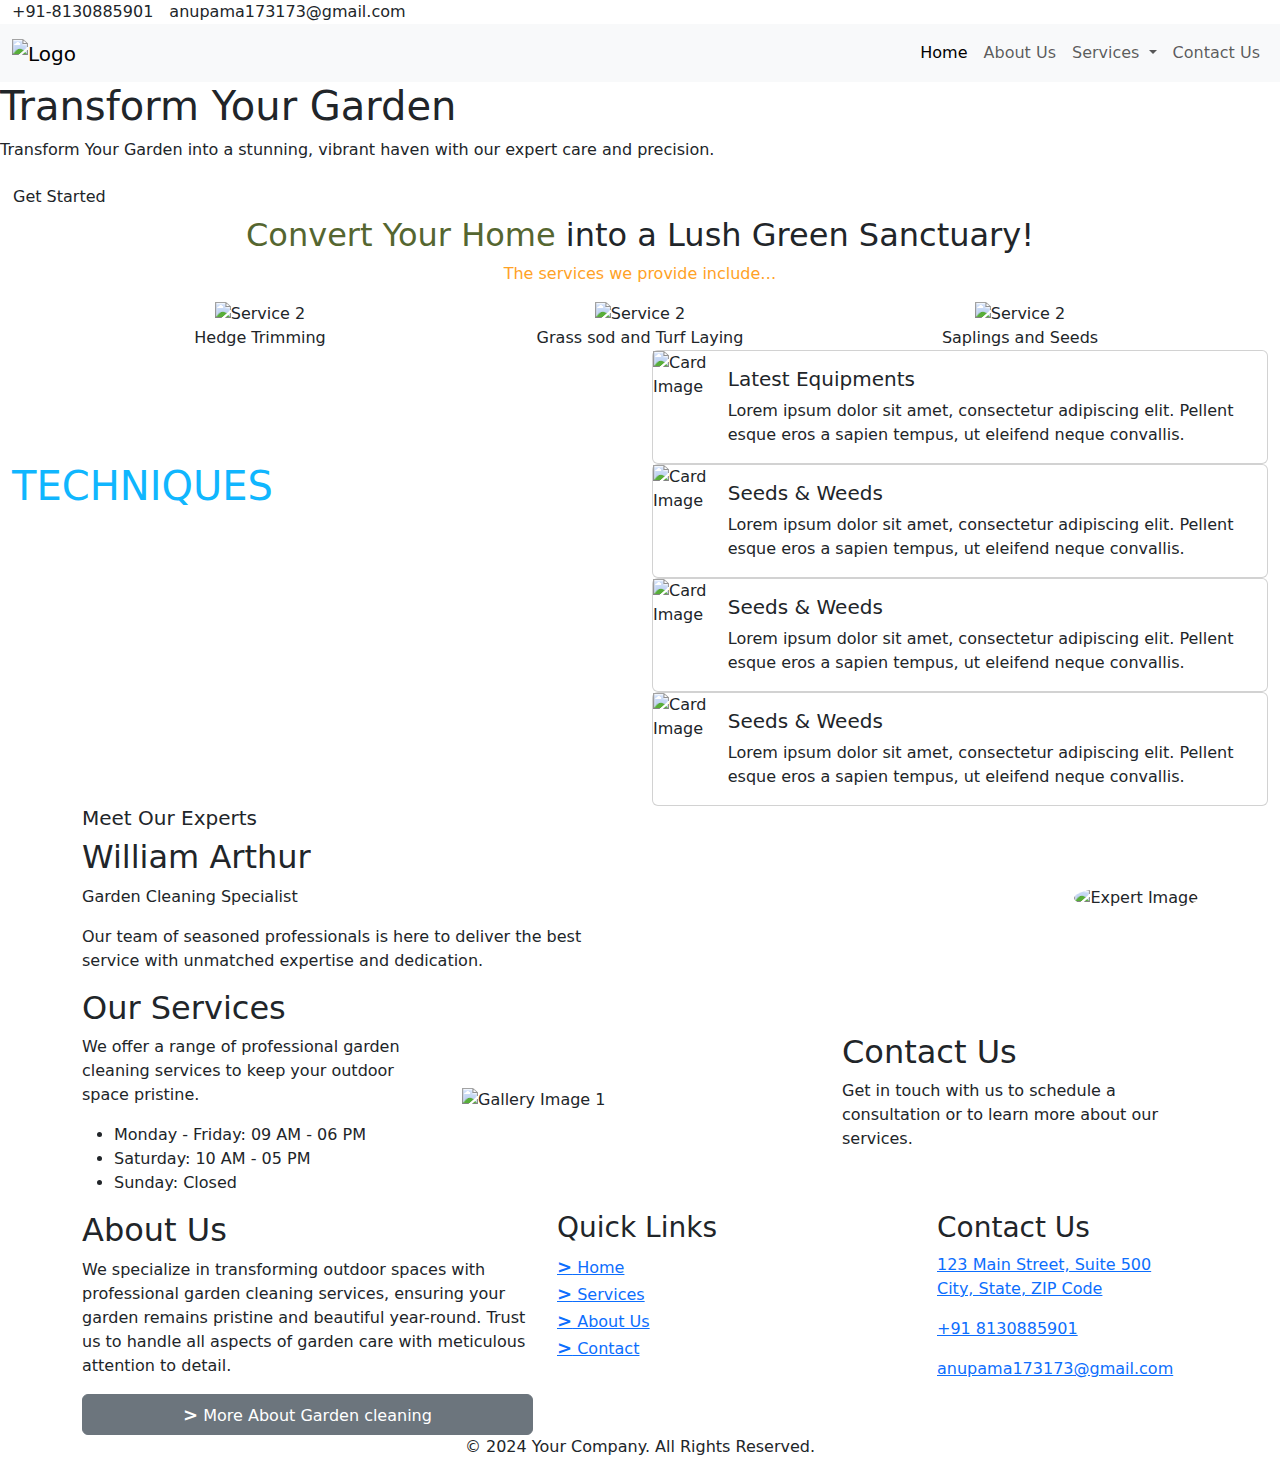
==== index.html @ 5b722c37 "added index.html" ====
<!doctype html>
<html lang="en">
  <head>
    <meta charset="utf-8">
    <meta name="viewport" content="width=device-width, initial-scale=1">
    <title>GARDEN HEAVEN</title>
    <link href="https://cdn.jsdelivr.net/npm/bootstrap@5.3.3/dist/css/bootstrap.min.css" rel="stylesheet" integrity="sha384-QWTKZyjpPEjISv5WaRU9OFeRpok6YctnYmDr5pNlyT2bRjXh0JMhjY6hW+ALEwIH" crossorigin="anonymous">
 <link rel="stylesheet" href="	https://cdn.jsdelivr.net/npm/bootstrap@5.3.3/dist/css/bootstrap.min.css">
<link href="https://cdn.jsdelivr.net/npm/bootstrap@5.3.0/dist/css/bootstrap.min.css" rel="stylesheet">
<link rel="stylesheet" href="./style.css">
<!-- cdn link flat icon -->
<link rel="stylesheet" href="https://cdnjs.cloudflare.com/ajax/libs/font-awesome/6.6.0/css/all.min.css" integrity="sha512-Kc323vGBEqzTmouAECnVceyQqyqdsSiqLQISBL29aUW4U/M7pSPA/gEUZQqv1cwx4OnYxTxve5UMg5GT6L4JJg==" crossorigin="anonymous" referrerpolicy="no-referrer" />

</head>
  <body>
<!-- ✨✨✨✨✨HEADER HERO SECTION✨✨✨✨✨ -->
<!-- SUB HEADER 🤺-->
<div class="container-fluid topheader">
    <div class="row sub-header">
        <div class="col-md-6 d-flex align-items-center">
            <span><i class="fa-solid fa-phone"></i> +91-8130885901</span>
            <span class="ms-3"><i class="fa-solid fa-envelope"></i> anupama173173@gmail.com</span>
        </div>
        <div class="col-md-6 d-flex justify-content-end align-items-center topicon">
            <a href="#" class="me-3 text-decoration-none " target="_blank"><i class="fa-brands fa-instagram"></i></a>
            <a href="#" class="me-3 text-decoration-none " target="_blank"><i class="fa-brands fa-square-twitter"></i></a>
            <a href="#" class="text-decoration-none " target="_blank"><i class="fa-brands fa-linkedin"></i></a>
        </div>
    </div>
</div>

<!-- MAIN HEADER 🎇-->
<header>
    <nav class="navbar navbar-expand-lg navbar-light bg-light mainheader">
        <div class="container-fluid">
            <!-- Logo -->
            <a class="navbar-brand" href="index.html">
                <img src="./glogo.png" alt="Logo" style="height: 70px;">
            </a>
            
            <!-- Toggler for mobile view -->
            <button class="navbar-toggler" type="button" data-bs-toggle="collapse" data-bs-target="#navbarNavDropdown" aria-controls="navbarNavDropdown" aria-expanded="false" aria-label="Toggle navigation">
                <span class="navbar-toggler-icon"></span>
            </button>
            
            <!-- Navbar links -->
            <div class="collapse navbar-collapse" id="navbarNavDropdown">
                <ul class="navbar-nav ms-auto">
                    <li class="nav-item">
                        <a class="nav-link active" aria-current="page" href="#">Home</a>
                    </li>
                    <li class="nav-item">
                        <a class="nav-link" href="about-us.html">About Us</a>
                    </li>
                    <!-- Services Dropdown Menu -->
                    <li class="nav-item dropdown">
                        <a class="nav-link dropdown-toggle" href="#" id="navbarDropdownServices" role="button" data-bs-toggle="dropdown" aria-expanded="false">
                            Services
                        </a>
                        <ul class="dropdown-menu" aria-labelledby="navbarDropdownServices">
                            <li><a class="dropdown-item" href="garden-setup.html">Set Up a New Garden</a></li>
                            <li><a class="dropdown-item" href="maintain-garden.html">Maintain Existing Garden</a></li>
                        </ul>
                    </li>
                    <li class="nav-item">
                        <a class="nav-link" href="contact-us.html">Contact Us</a>
                    </li>
                </ul>
            </div>
        </div>
    </nav>
</header>

<!-- ✨✨✨✨✨ HEARDE END✨✨✨✨✨ -->

<!--🌌🌌🌌🌌🌌🌌🌌 HERO BANNER SECTION START FROM HERE 🌌🌌🌌🌌🌌🌌🌌 -->
<!-- Hero Section -->
<div class="hero-section ">
    <div id="heroCarousel" class="carousel slide hero-carousel" data-bs-ride="carousel">
        <div class="carousel-inner">
            <!-- Slide 1 -->
            <div class="carousel-item active" style="background-image: url('./banner-one.png');">
            </div>
            <!-- Slide 2 -->
            <div class="carousel-item" style="background-image: url('./banner-two.png');">
            </div>
            <!-- Slide 3 -->
            <div class="carousel-item" style="background-image: url('./bannet-three.png');">
            </div>
        </div>
    </div>
    <!-- Centered Content -->
    <div class="hero-content btn-hero  ">
        <h1>Transform Your Garden</h1>
        <p>Transform Your Garden into a stunning, vibrant haven with our expert care and precision.</p>
        <a href="#" class="btn">Get Started</a>
    </div>
</div>
  
<!--🌌🌌🌌🌌🌌 HERO BANNER SECTION END 🌌🌌🌌🌌🌌 -->

<!-- SERVICE SECTION START FROM HERE 🤺🤺🤺🤺🤺🤺🤺🤺-->

 <!-- Service Section -->

    <div class="container service-section service-section text-center">
        <div class="text-center">
        <h2> <span style="color: #556630;">Convert Your Home</span> into a Lush Green Sanctuary!</h2>
        <p style="color: #ffa226;">The services we provide include… </p> </div>

      <div class="row justify-content-center servicerow">

       <!-- service one -->
      <div class="col-md-4 col-12 servicecir d-flex justify-content-center align-items-center ">
        <div class="circle-wrapper">
            <div class="servicecirl">
                <img src="./servicefour.jpg" alt="Service 2">
            </div>
            <div class="small-circle">
                <span class="sertext">Hedge Trimming</span>
            </div>
        </div>


      </div>
      <!-- service two-->
      <div class="col-md-4 col-12  servicecir d-flex justify-content-center align-items-center ser-phone">
        <div class="circle-wrapper">
            <div class="servicecirl">
                <img src="./servicetwoo.jpg" alt="Service 2">
            </div>
            <div class="small-circle ciersmall">
                <span class="serte">Grass sod and Turf Laying</span>
            </div>
        </div>
      </div>
      <!-- service three -->
      <div class="col-md-4 col-12  servicecir d-flex justify-content-center align-items-center  ser-phone">
        <div class="circle-wrapper">
            <div class="servicecirl">
                <img src="./servicetwo.jpg" alt="Service 2">
            </div>
            <div class="small-circle ciersmalll">
                <span class="sertex">Saplings and Seeds</span>
            </div>
        </div>
      </div>

      </div>
        
</div>

<!-- SERVICE SECTION END🤺🤺🤺🤺🤺🤺🤺🤺-->

<!-- ABOUT US SECTION START FROM HERE 🌟🌟🌟🌟🌟 -->
 <!-- <div class="container-fluid"> -->

    <div class="container-fluid row-section about-section">
        <div class="row abouttwoo">
            <!-- First Column: Background Image with Heading and Paragraph -->
            <div class="col-md-6 col-12 text-white d-flex flex-column  bg-image">
                <div class="content-wrapper ">
                    <h5 class="about-one">Unmatched Excellence</h5><br>
                    <h1 class="aboutheading">GARDENING</h1>
                    <h1 class="aboutheading" style="color: #10b6fe;">TECHNIQUES</h1>
                    <p>Lorem ipsum dolor sit amet, consectetur adipiscing elit.
                         Pellent esque eros a sapien tempus, ut eleifend neque convallis.</p>
                </div>
            </div>

            <!-- Second Column: Image Card -->
            <div class="col-md-6 col-12 abouttwoo about-padding">
                <!-- img card one -->
                <div class="card flex-md-row about-crd abouttwoo aboutt ">
                    <img src="./aboutfour.png" alt="Card Image" class="img-fluid card-img-left">
                    <div class="card-body">
                        <h5 class="card-title">Latest Equipments</h5>
                        <p class="card-text">Lorem ipsum dolor sit amet, consectetur adipiscing elit.
                             Pellent esque eros a sapien tempus, ut eleifend neque convallis.</p>
                    </div>
                </div>
            <!--img card two  -->
            <div class="card flex-md-row about-crd abouttwoo">
                <img src="./aboutthree.png" alt="Card Image" class="img-fluid card-img-left">
                <div class="card-body">
                    <h5 class="card-title">Seeds & Weeds</h5>
                    <p class="card-text">Lorem ipsum dolor sit amet, consectetur adipiscing elit.
                         Pellent esque eros a sapien tempus, ut eleifend neque convallis.</p>
                </div>
            </div>
            <!--img card three  -->
            <div class="card flex-md-row about-crd abouttwoo">
                <img src="./abouttwo.png" alt="Card Image" class="img-fluid card-img-left">
                <div class="card-body">
                    <h5 class="card-title">Seeds & Weeds</h5>
                    <p class="card-text">Lorem ipsum dolor sit amet, consectetur adipiscing elit.
                         Pellent esque eros a sapien tempus, ut eleifend neque convallis.</p>
                </div>
            </div>

            <!-- img card four -->
            <div class="card flex-md-row about-crd abouttwoo">
                <img src="./aboutone.png" alt="Card Image" class="img-fluid card-img-left">
                <div class="card-body">
                    <h5 class="card-title">Seeds & Weeds</h5>
                    <p class="card-text">Lorem ipsum dolor sit amet, consectetur adipiscing elit.
                         Pellent esque eros a sapien tempus, ut eleifend neque convallis.</p>
                </div>
            </div>

            </div>
        </div>
    </div>

<!-- </div> -->
<!-- ABOUT US SECTION END 🌟🌟🌟🌟🌟 -->

<!--  OUR EXPERT SECTION START FROM HERE 💥💥💥💥-->

<section class="expert-section ">
    <div class="container expertt-section">
        <div class="row align-items-center">
            <!-- Left Side: Headings and Subheading -->
            <div class="col-md-6">
                <h5 class="expert-heading">Meet Our Experts</h5>
                <h2 class="expert-subheading">William Arthur</h2>
                <p class="expert-text">Garden Cleaning Specialist</p>
                <p class="expert-textt">Our team of seasoned professionals is here to deliver the best service with unmatched expertise and dedication.</p>
            </div>
            <!-- Right Side: Rounded Image -->
            <div class="col-md-6 d-flex justify-content-end expert-responsive">
                <img src="./expert.jpg" alt="Expert Image" class="rounded-circle img-fluid expert-image">
            </div>
        </div>
    </div>
</section>

<!--  OUR EXPERT SECTION END 💥💥💥💥-->

<!-- OPENING TIMMING SECTION  START HERE💢💥💦💥💢💦 -->
<section class="custom-section">
    <div class="container">
        <div class="row align-items-center justify-content-center">
            <!-- First Section -->
            <div class="col-md-4 col-12 animate-up-down d-flex flex-column justify-content-center timing-section last-one">
                <h2 class="section-heading">Our Services</h2>
                <p class="section-paragraph">We offer a range of professional garden cleaning services to keep your outdoor space pristine.</p>
                <ul class="timing-details">
                    <li>Monday - Friday: 09 AM - 06 PM</li>
                    <li>Saturday: 10 AM - 05 PM</li>
                    <li>Sunday: Closed</li>
                </ul>
            </div>

            <!-- Second Section: Image Only -->
            <div class="col-md-4 col-12 lastt-three">
                <div class="image-gallery">
                    <img src="./expertt.jpeg" alt="Gallery Image 1" class="img-fluid">
                </div>
            </div>

            <!-- Third Section -->
            <div class="col-md-4 col-12 animate-up-down d-flex flex-column justify-content-center timing-section last-two">
                <h2 class="section-heading">Contact Us</h2>
                <p class="section-paragraph">Get in touch with us to schedule a consultation or to learn more about our services.</p>
                <!-- <a href="contact.html" class="btn btn-primary"></a> -->
            </div>
        </div>
    </div>
</section>

<!-- OPENING TIMMING SECTION  END 💢💥💦💥💢💦 -->

<!-- FOOTER SECTION START FROM HERE 🌸🌸🌸🌸🌸 -->

<footer class="footer">
    <div class="container">
        <div class="row">
            <!-- First Section: About Us -->
            <div class="col-md-5 footer-about d-flex flex-column justify-content-center">
                <h2 class="footer-heading">About Us</h2>
                <p class="footer-paragraph">We specialize in transforming outdoor spaces with professional garden cleaning services, 
                    ensuring your garden remains pristine and beautiful year-round. Trust us to handle all aspects of garden care with meticulous attention to detail.</p>
                <a href="about-us.html" class="btn btn-secondary"><span style="font-size: 18px; font-weight: bolder;">></span> More About Garden cleaning</a>
            </div>

            <!-- Second Section: Quick Links -->
            <div class="col-md-4 footer-links">
                <h3 class="footer-heading">Quick Links</h3>
                <ul class="list-unstyled">
                    <li><a href="index.html"><span style="font-size: 18px; font-weight: bolder;">></span> Home</a></li>
                    <li><a href="garden-setup.html"><span style="font-size: 18px; font-weight: bolder;">></span> Services</a></li>
                    <li><a href="about-us.html"><span style="font-size: 18px; font-weight: bolder;">></span> About Us</a></li>
                    <li><a href="contact-us.html"><span style="font-size: 18px; font-weight: bolder;">></span> Contact</a></li>
                </ul>
            </div>

            <!-- Third Section: Address and Contact Details -->
            <div class="col-md-3 footer-contact">
                <h3 class="footer-heading">Contact Us</h3>
               <a href="#" class="footer-address"><p>
                    <i class="fa-solid fa-location-dot"></i></i> 123 Main Street, Suite 500<br>City, State, ZIP Code
                </p></a> 
                <a href="#" class="footer-address"><p>
                    <i class="fa-solid fa-phone"></i></i> +91 8130885901
                </p></a> 
                <a href="#" class="footer-address"><p>
                    <i class="fa-solid fa-envelope"></i> anupama173173@gmail.com
                </p></a> 

            </div>
        </div>

        <!-- Copyright Section -->
        <div class="row">
            <div class="col-12 text-center">
                <p class="copyright-text">&copy; 2024 Your Company. All Rights Reserved.</p>
            </div>
        </div>
    </div>
</footer>


<!-- FOOTER SECTION END 🌸🌸🌸🌸🌸 -->



<script src="https://cdn.jsdelivr.net/npm/bootstrap@5.3.0/dist/js/bootstrap.bundle.min.js"></script>
<script src="https://cdn.jsdelivr.net/npm/bootstrap@5.3.3/dist/js/bootstrap.bundle.min.js"></script>
<script src="https://cdn.jsdelivr.net/npm/bootstrap@5.3.3/dist/js/bootstrap.bundle.min.js" integrity="sha384-YvpcrYf0tY3lHB60NNkmXc5s9fDVZLESaAA55NDzOxhy9GkcIdslK1eN7N6jIeHz" crossorigin="anonymous"></script>
  </body>
</html>
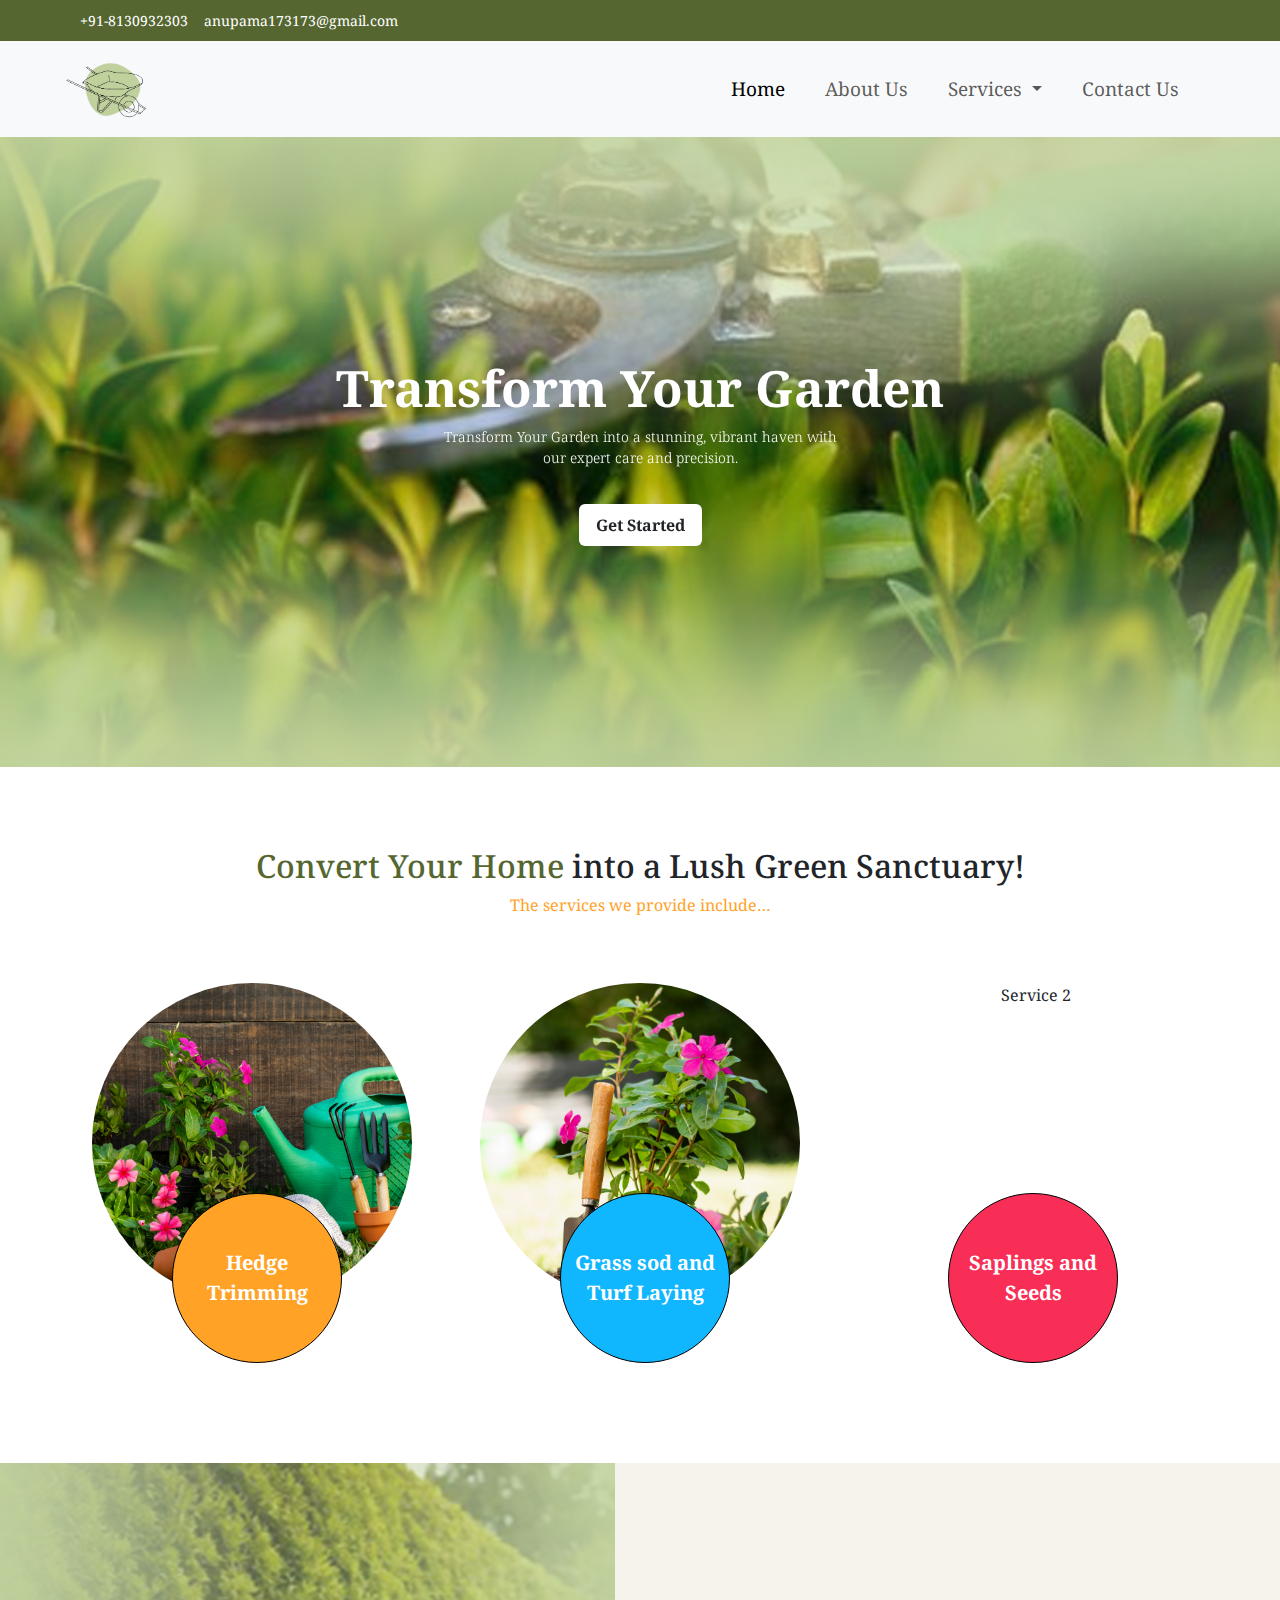
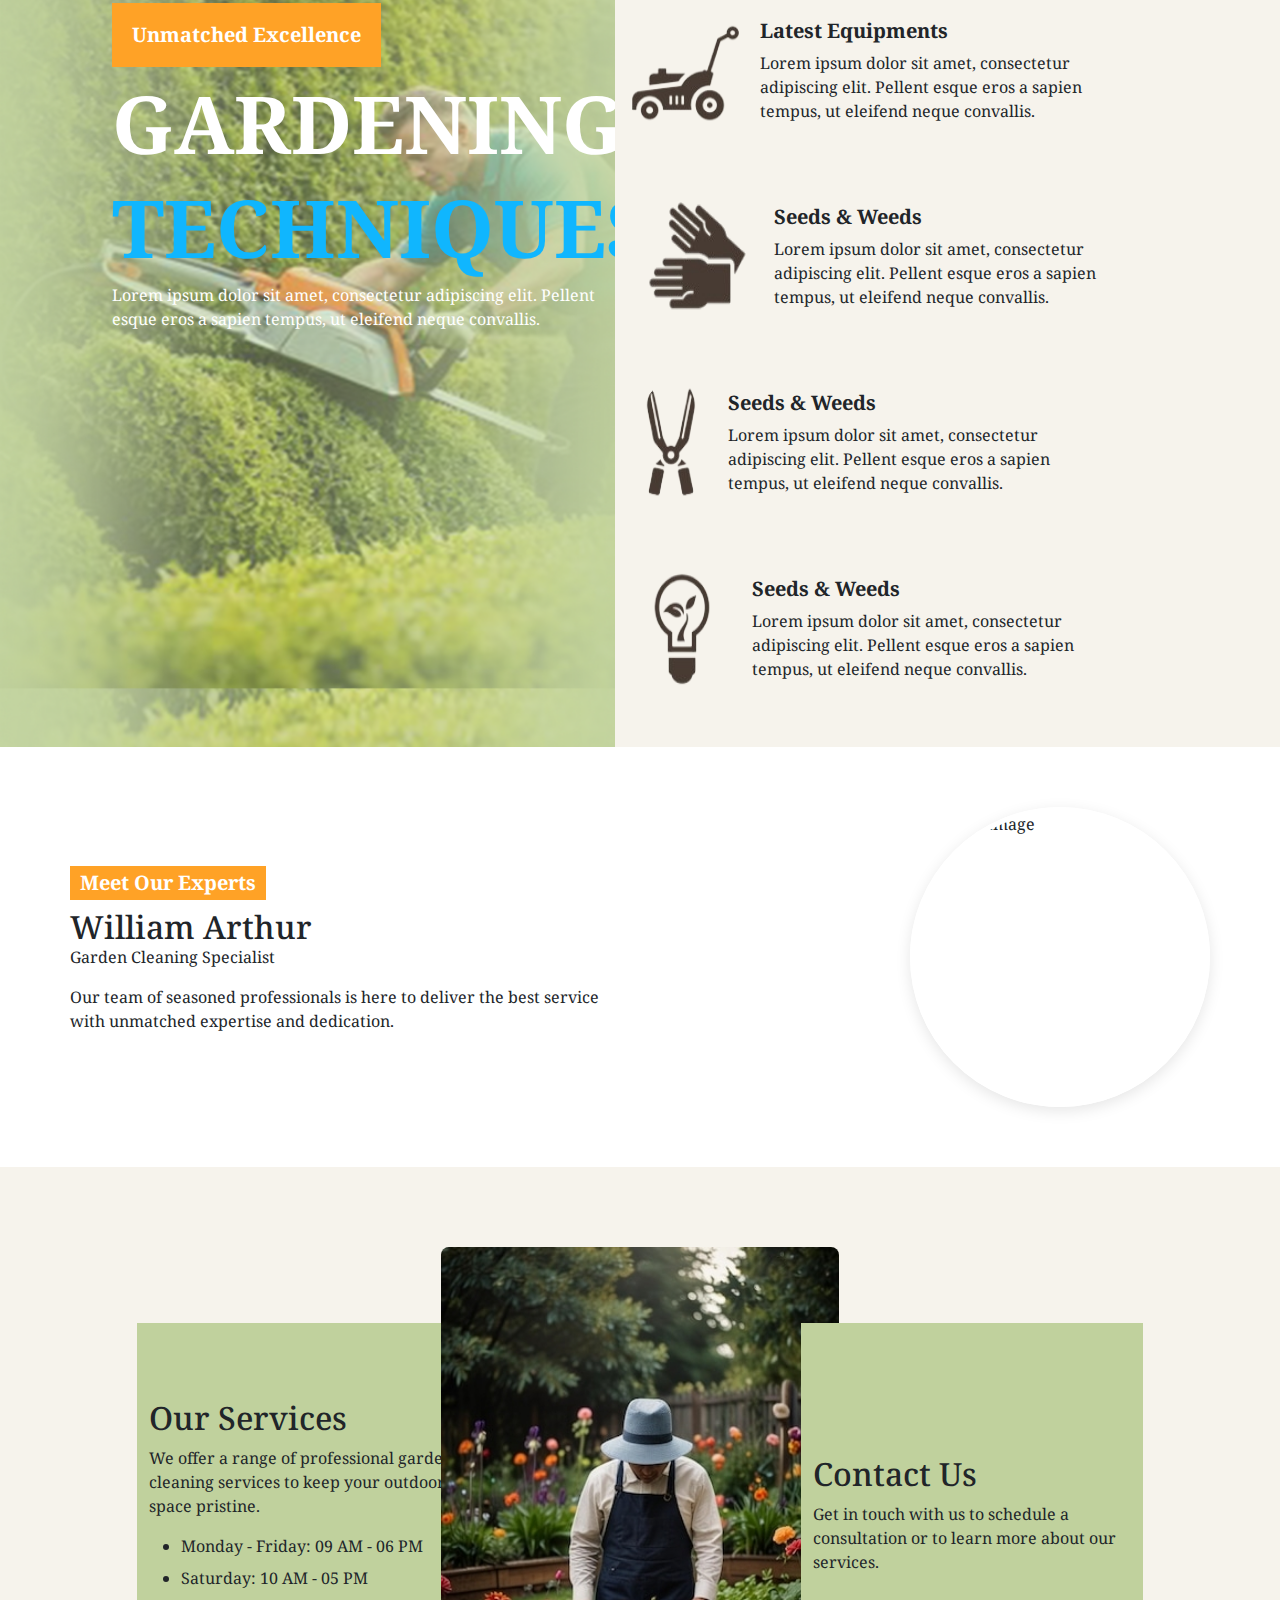
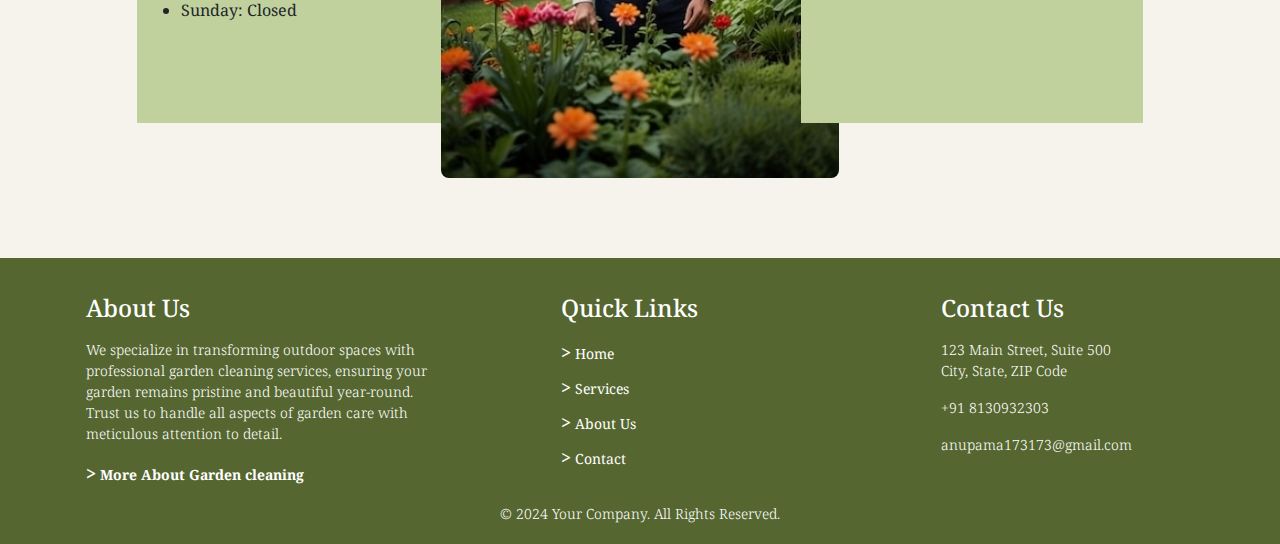
==== commit 4ddab890: "Update index.html" ====
--- a/index.html
+++ b/index.html
@@ -18,7 +18,7 @@
 <div class="container-fluid topheader">
     <div class="row sub-header">
         <div class="col-md-6 d-flex align-items-center">
-            <span><i class="fa-solid fa-phone"></i> +91-8130885901</span>
+            <span><i class="fa-solid fa-phone"></i> +91-8130932303</span>
             <span class="ms-3"><i class="fa-solid fa-envelope"></i> anupama173173@gmail.com</span>
         </div>
         <div class="col-md-6 d-flex justify-content-end align-items-center topicon">
@@ -302,7 +302,7 @@
                     <i class="fa-solid fa-location-dot"></i></i> 123 Main Street, Suite 500<br>City, State, ZIP Code
                 </p></a> 
                 <a href="#" class="footer-address"><p>
-                    <i class="fa-solid fa-phone"></i></i> +91 8130885901
+                    <i class="fa-solid fa-phone"></i></i> +91 8130932303
                 </p></a> 
                 <a href="#" class="footer-address"><p>
                     <i class="fa-solid fa-envelope"></i> anupama173173@gmail.com
--- a/style.css
+++ b/style.css
@@ -0,0 +1,844 @@
+@import url('https://fonts.googleapis.com/css2?family=Noto+Serif:ital,wght@0,100..900;1,100..900&display=swap');
+
+body{
+    margin: 0;
+    padding: 0;
+    box-sizing: border-box;
+    font-family: "Noto Serif", serif;
+    overflow-x: hidden;
+}
+
+img, video, iframe {
+    max-width: 100%;
+    height: auto;
+    display: block;
+}
+
+h1,h2,h3,h4,h5,h6{
+    font-family: "Noto Serif", serif;
+    font-weight: 700;
+}
+
+h2, h3, h4{
+    font-family: "Noto Serif", serif;
+    font-weight: 500;
+}
+
+p{
+    font-family: "Noto Serif", serif;
+    font-weight: 400;
+}
+
+button, .btn{
+    font-family: "Noto Serif", serif;
+    font-weight: 700;
+}
+
+/* 👀🎇🎇🎇 code start from here */
+
+/* header section code start 🤺🤺🤺 */
+.sub-header {
+    padding: 10px 0;
+    font-size: 14px;
+}
+
+.nav-link {
+    padding: 0 20px !important;
+    font-size: 19px !important;
+}
+
+.topheader{
+    background-color: #556630!important;
+    padding-left: 80px !important;
+    padding-right: 100px !important;  
+    color: white;
+}
+
+.topicon a i{
+    color: white;
+    font-size: 15px;
+}
+
+.mainheader{
+    padding-left: 48px !important;
+    padding-right: 69px !important;   
+}
+
+/* header section code end 🤺🤺🤺🤺 */
+
+/* HERO SECTION CODE START 🐱‍🏍🐱‍🏍🐱‍🏍🐱‍🏍*/
+
+.hero-section {
+    position: relative;
+    height: 70vh;
+    width: 100%;
+    overflow: hidden;
+}
+
+.hero-carousel .carousel-item {
+    height: 70vh;
+    background-size: cover;
+    background-position: center;
+    background-repeat: no-repeat;
+}
+
+.hero-content {
+    position: absolute;
+    top: 50%;
+    left: 50%;
+    transform: translate(-50%, -50%);
+    color: #fff;
+    text-align: center;
+}
+
+.btn-hero a {
+    background-color: #fff;
+}
+
+.btn-hero a:hover {
+    background-color: #fff !important;
+    color: green;
+}
+
+.hero-content h1{
+font-size: 50px;
+}
+
+.hero-content p{
+    font-size: 14px;
+    font-weight: 300;
+    padding: 0 120px;
+    padding-bottom: 20px;
+
+    }
+
+/* HERO SECTION CODE END 🐱‍🏍🐱‍🏍🐱‍🏍🐱‍🏍*/
+
+/* SERVICE SECTION START FROM HERE🎡🎡🎡🎡 */
+
+.service-section{
+    padding: 80px 0;
+}
+.servicerow{
+    padding-top: 50px;
+    padding-bottom: 80px;
+}
+.servicecirl img {
+    width: 100%;
+    height: 100%;
+    object-fit: cover;
+    border-radius: 50%;
+}
+
+.servicecirl{
+    height: 320px;
+    width: 320px;
+    border-radius: 50%;
+}
+
+.small-circle{
+    height: 170px;
+    width: 170px;
+    border-radius: 50%;
+    border: 1px solid black;
+    background-color: #ffa226;
+    display: flex;
+    justify-content: center;
+    align-items: center;
+    margin-left: 80px;
+    margin-top: -110px;
+    position: absolute;
+    color: white;   
+}
+
+.sertext{
+    font-size: 20px;
+    font-weight: bold;
+    padding: 10px 20px;
+}
+
+.serte{
+    font-size: 20px;
+    font-weight: bold;
+    padding: 10px 10px;
+}
+
+.sertex{
+    font-size: 20px;
+    font-weight: bold;
+    padding: 10px 10px;
+}
+
+.ciersmall{
+    background-color: #10b6fe !important;
+}
+
+.ciersmalll{
+    background-color: #f82e56 !important;
+}
+
+ /* SERVICE SECTION END 🎡🎡🎡🎡 */ 
+
+  /* ABOUT US SECTION START FROM HERE🌍🌍🌍🌍 */ 
+
+  .bg-image {
+    background-image: url('./aboutimg.png');
+    background-size: cover;
+    background-position: center;
+    min-height: 800px; 
+}
+
+.about-one {
+    padding: 20px;
+    background: #ffa226; 
+    display: inline-block;
+}
+
+.aboutheading{
+    display: inline-block !important;
+    font-size: 80px !important;
+}
+
+.about-crd {
+    border: none !important;
+    padding-bottom: 50px !important;
+}
+
+.abouttwoo{
+    background-color: #f6f3ec !important;
+    padding-right: 50px !important;
+}
+
+.content-wrapper {
+    padding-top: 140px!important;
+    padding-left: 100px !important;
+}
+
+.aboutt{
+    padding-top: 140px !important;
+}
+
+/* OUR EXPERT SECTION START FROM HERE 💥💥💥💥 */
+
+.expert-image {
+width: 300px !important; 
+height: 300px !important; 
+object-fit: cover; 
+object-position: top center!important; 
+border: 5px solid #fff; 
+box-shadow: 0px 4px 15px rgba(0, 0, 0, 0.1); 
+}
+
+.expertt-section{
+    padding: 60px 0;
+}
+
+.expert-heading {
+    padding: 5px 10px !important;
+    background: #ffa226; 
+    display: inline-block;
+    color: white;
+}
+
+.expert-text{
+    margin-top: -10px !important;
+}
+
+/* OUR EXPERT SECTION END 💥💥💥💥 */
+
+/* LAST TIMING SECTION START FROM HERE 💢💥💦💥💢💦*/
+
+.custom-section {
+    background-color: #f6f3ec; 
+}
+
+
+.timing-section{
+    background-color: #c0d19d;
+    height: 400px !important;
+    margin-top: 20px !important;
+}
+
+.last-one{
+   margin-right: -50px !important;
+   width: 30% !important;
+}
+
+.last-two{
+    margin-left: -50px !important;
+    width: 30% !important;
+}
+
+.lastt-three{
+    width: 37% !important;
+}
+
+.timing-details li {
+    margin-bottom: 0.5rem;
+}
+
+.image-gallery {
+    display: flex;
+    flex-direction: column;
+    gap: 1rem; 
+}
+
+.image-gallery img {
+    width: 100%;
+    height: auto;
+    border-radius: 0.5rem;
+}
+
+.btn {
+    display: inline-block;
+    padding: 0.5rem 1rem;
+    font-size: 1rem;
+    text-align: center;
+}
+
+.animate-up-down {
+    animation: moveUpDown 5s infinite alternate;
+}
+
+@keyframes moveUpDown {
+    0% {
+        transform: translateY(0);
+    }
+    100% {
+        transform: translateY(-10px); 
+    }
+}
+
+.custom-section{
+    padding-top: 80px;
+    padding-bottom: 80px;
+}
+
+/* LAST TIMING SECTION END 💢💥💦💥💢💦*/
+
+ /* FOOTER SECTION START 🌸🌸🌸🌸🌸  */
+
+ .footer {
+    background-color: #f8f9fa; /* Light background for the footer */
+    color: #333; /* Dark text color */
+}
+
+.footer-heading {
+    font-size: 1.5rem;
+    margin-bottom: 1rem;
+}
+
+.footer-paragraph {
+    font-size: 1rem;
+    margin-bottom: 1rem;
+}
+
+.btn-secondary {
+    background-color: #007bff;
+    color: #fff;
+}
+
+.footer-about, .footer-links, .footer-contact {
+    padding: 1rem;
+}
+
+.footer-links ul {
+    padding-left: 0;
+}
+
+.footer-links li {
+    margin-bottom: 0.5rem;
+}
+
+.footer-links a {
+    color: #007bff;
+    text-decoration: none;
+}
+
+.footer-links a:hover {
+    text-decoration: underline;
+}
+
+.footer-contact {
+    text-align: center;
+}
+
+.footer-address {
+    margin-bottom: 1rem;
+}
+
+.footer-icons {
+    display: flex;
+    justify-content: center;
+    gap: 1rem; /* Space between icons */
+}
+
+.footer-icon {
+    color: #333;
+    font-size: 1.5rem;
+    text-decoration: none;
+}
+
+.footer-icon:hover {
+    color: #007bff;
+}
+
+/* Center the copyright text */
+copyright-text {
+    margin-bottom: 0;
+    color: #6c757d; /* Optional: lighter text color for copyright */
+}
+
+ /* FOOTER SECTION START 🌸🌸🌸🌸🌸  */
+
+ .footer {
+    background-color: #556630; 
+    color: #fff; 
+    padding: 20px; 
+    text-align: left; 
+}
+
+.footer-heading {
+    font-size: 1.5rem;
+    margin-bottom: 1rem;
+    color: #fff; 
+    text-align: left; 
+}
+
+.btn-secondary{
+    display: inline-block !important;
+    background-color: #556630 !important;
+    outline: none !important;
+    border: none !important;
+    text-align: left !important ;
+    padding: 0 !important;
+    font-size: 14px !important;
+    font-weight: 300px !important;
+}
+
+.btn-secondary:hover{
+    color: #c0d19d !important;
+}
+
+
+.footer-paragraph {
+    font-size: 14px;
+    margin-bottom: 1rem;
+    color: #fff; 
+    text-align: left; 
+    font-weight: 300;
+    padding-right: 100px;
+}
+
+
+.footer-links a {
+    color: #fff; 
+    text-decoration: none;
+    transition: color 0.3s ease; 
+    text-align: left; 
+    display: inline-block; 
+}
+
+.footer-links a:hover {
+    color: #c0d19d; 
+    text-decoration: underline; 
+}
+
+.footer-contact {
+    text-align: left; 
+}
+
+.footer-address {
+    margin-bottom: 1rem;
+    color: #fff; 
+    text-align: left; 
+    font-size: 14px;
+    font-weight: 300;
+}
+
+.footer-icons {
+    display: flex;
+    justify-content: left;
+    gap: 1rem; 
+}
+
+.footer-icon {
+    color: #fff; 
+    font-size: 1.5rem;
+    text-decoration: none;
+    transition: color 0.3s ease; 
+}
+
+.footer-icon:hover {
+color: #c0d19d; 
+}
+
+.copyright-text {
+margin-bottom: 0;
+color: #fff; 
+text-align:center; 
+font-size: 14px !important;
+font-weight: 300 !important;
+}
+
+.list-unstyled li a{
+text-decoration: none !important;
+font-size: 14px !important;
+font-weight: 400 !important;
+}
+
+.footer-address{
+font-size: 14px !important;
+font-weight: 300 !important;
+text-decoration: none !important; 
+}
+
+.footer-address p{
+font-size: 14px !important;
+font-weight: 300 !important;
+text-decoration: none !important; 
+}
+
+
+.footer-address :hover{
+color: #c0d19d !important;
+}
+
+/* FOOTER SECTION END 🌸🌸🌸🌸🌸  */
+
+/* NEXT PAGE ABOUT US CODE==================================== */
+
+/* this code is banner section of all sub page banner🌟🌟 */
+.about-us-banner {
+    background-image: url('./banner-one.png'); /* Replace with your image path */
+    background-size: cover;
+    background-position: center;
+    height: 300px; /* Default height */
+    position: relative;
+    color: white;
+    text-align: center;
+}
+
+.about-us-text {
+    font-size: 36px; /* Default font size */
+    font-weight: bold;
+    margin: 0;
+    position: absolute;
+}
+
+/* this code is banner section of all sub page banner🌟🌟 */
+
+/* contact page code 🔅💥💥*/
+
+.contact-section {
+    padding: 50px 0;
+}
+.contact-section img {
+    width: 100%;
+    height: auto;
+    border-radius: 8px;
+}
+.contact-section .form-container {
+    padding: 20px;
+    background-color: #f7f7f7;
+    border-radius: 8px;
+    box-shadow: 0 4px 8px rgba(0, 0, 0, 0.1);
+}
+
+/* 💠💠💠💠💠💠💠💠TAB RESPONSIVE CODE HERE💠💠💠💠💠💠💠💠💠💠💠💠💠💠💠💠💠💠 */
+
+/* RESPONSIVE CODE FOR TABLET HERE 🤺🤺🤺🤺 */
+@media (min-width: 768px) and (max-width: 991px) {
+    .topheader{
+        padding-left: 30px !important;
+        padding-right: 30px !important;  
+    }
+
+    .mainheader{
+        padding-left: 0px !important;
+        padding-right: 20px !important;   
+    }
+/* BANNER */
+.hero-section {
+    position: relative;
+    height: 120vh;
+    width: 100%;
+    overflow: hidden;
+}
+
+.hero-carousel .carousel-item {
+    height: 120vh;
+    background-size: cover;
+    background-position: center;
+    background-repeat: no-repeat;
+}
+
+.hero-content {
+    position: absolute;
+    top: 50%;
+    left: 50%;
+    transform: translate(-50%, -50%);
+    color: #fff;
+    text-align: center;
+}
+
+.hero-content p{
+    padding: 0 50px;
+    padding-bottom: 20px;
+    }
+    .hero-content h1{
+        font-size: 40px;
+        }
+
+ /* service */
+     .servicecirl{
+        height: 220px;
+        width: 220px;
+        border-radius: 50%;
+    }   
+.small-circle{
+height: 130px;
+width: 130px;
+border-radius: 50%;
+margin-left: 47px;
+}
+
+/* about us */
+.content-wrapper {
+padding-top: 160px!important;
+padding-left: 10px !important;
+}
+
+.aboutheading{
+font-size: 50px !important;
+}
+
+.abouttwoo{
+    background-color: #f6f3ec !important;
+    padding-right: 0px !important;
+}
+
+.timing-section{
+    background-color: #c0d19d;
+    height: 400px !important;
+    margin-top: 20px !important;
+}
+
+.last-one{
+   margin-right: -40px !important;
+   width: 35% !important;
+}
+
+.last-two{
+    margin-left: -40px !important;
+    width: 35% !important;
+}
+
+.lastt-three{
+    width: 40% !important;
+}
+
+}
+
+/* 💠💠💠💠END💠💠💠💠💠 */
+
+/* 🟡🟡🟡🟡🟡🟡🟡🟡🟡🟡🟡MOBILE RESPONSIVE CODE HERE🟡🟡🟡🟡🟡🟡🟡🟡🟡🟡🟡🟡🟡🟡🟡 */
+
+/* RESPONSIVE CODE FOR MOBILE HERE 🐱‍🏍🐱‍🏍🐱‍🏍🐱‍🏍🐱‍🏍 */
+
+@media (max-width: 767px) {
+    .topheader{
+        display: none;
+    }
+    .mainheader{
+        padding-left: 0px !important;
+        padding-right: 0px !important;   
+    }
+/* banner */
+
+.hero-section {
+    position: relative;
+    height: 120vh;
+    width: 100%;
+    overflow: hidden;
+}
+
+.hero-carousel .carousel-item {
+    height: 120vh;
+    background-size: cover;
+    background-position: center;
+    background-repeat: no-repeat;
+}
+
+.hero-content {
+    position: absolute;
+    top: 50%;
+    left: 50%;
+    transform: translate(-50%, -50%);
+    color: #fff;
+    text-align: center;
+}
+
+.hero-content p{
+    padding: 0 0px;
+    padding-bottom: 20px;
+    }
+    .hero-content h1{
+        font-size: 38px;
+        }
+
+ /* service */
+ .servicecirl{
+    height: 300px;
+    width: 300px;
+    border-radius: 50% !important;
+}   
+
+.small-circle{
+height: 150px;
+width: 150px;
+border-radius: 50%;
+margin-left: 75px !important;
+}
+
+.service-section {
+    padding: 80px 0;
+}
+
+.servicerow {
+    padding-top: 50px;
+    padding-bottom: 40px;
+}
+.ser-phone{
+    margin-top: 60px;
+}
+
+.servicerow {
+    margin-left: 0 !important;
+    margin-right: 0!important;
+}
+
+.service-section{
+    padding-left: 20px;
+    padding-right: 20px;
+}
+
+
+/* about us */
+.abouttwoo {
+    padding-right: 0px !important;
+}
+
+.content-wrapper {
+    padding-top: 100px!important;
+    padding-left: 10px !important;
+    align-items: center;
+    }
+    
+    .aboutheading{
+    font-size: 40px !important;
+    }
+    
+    .abouttwoo{
+        background-color: #f6f3ec !important;
+        padding-right: 0px !important;
+    }
+
+    .bg-image {
+    min-height: 500px; 
+    }
+.content-wrapper p{
+    padding-right: 50px !important;
+}
+
+.aboutt {
+    padding-top: 0px !important;
+}
+
+.abouttwoo img {
+height: 100px;
+width: 100px;
+
+}
+
+.about-crd{
+    display: flex;
+justify-content: center;
+align-items: center;
+}
+
+.card-title{
+    display: flex;
+justify-content: center;
+align-items: center;
+}
+
+.card-text:last-child {
+    margin-bottom: 0;
+    text-align: center;
+    padding-left: 20px;
+    padding-right: 20px;
+}
+
+.about-crd {
+    border: none !important;
+    padding-bottom: 20px !important;
+}
+
+.about-padding{
+    padding-top: 50px !important;
+    padding-bottom: 30px !important;
+}
+
+/* our expert */
+
+.expert-responsive {
+    display: flex;
+    justify-content: flex-start !important;
+}
+
+.expertt-section{
+    padding-left: 20px;
+    padding-right: 20px;
+}
+
+/* timing last section */
+ 
+ .last-one{
+margin-right: 0px !important;
+width: 100% !important;
+height: 280px !important;
+padding-left: 20px !important;
+} 
+
+ .last-two{
+ margin-left:0px !important;
+ width: 100% !important;
+ height: 230px !important;
+ padding-left: 20px !important;
+} 
+
+.lastt-three{
+    width: 100% !important;
+    margin: 0 !important;
+    padding: 0 !important;
+}
+
+.image-gallery img{
+    width: 100% !important;
+    height: 300px !important;
+    margin: 0px !important;
+    border: none !important;
+}
+
+.timing-section{
+margin-top: 20px !important;
+}
+
+.custom-section{
+    padding-top: 0px;
+    padding-bottom: 0px;
+}
+
+}
+/* 🟡🟡🟡🟡🟡🟡END🟡🟡🟡🟡🟡🟡🟡 */